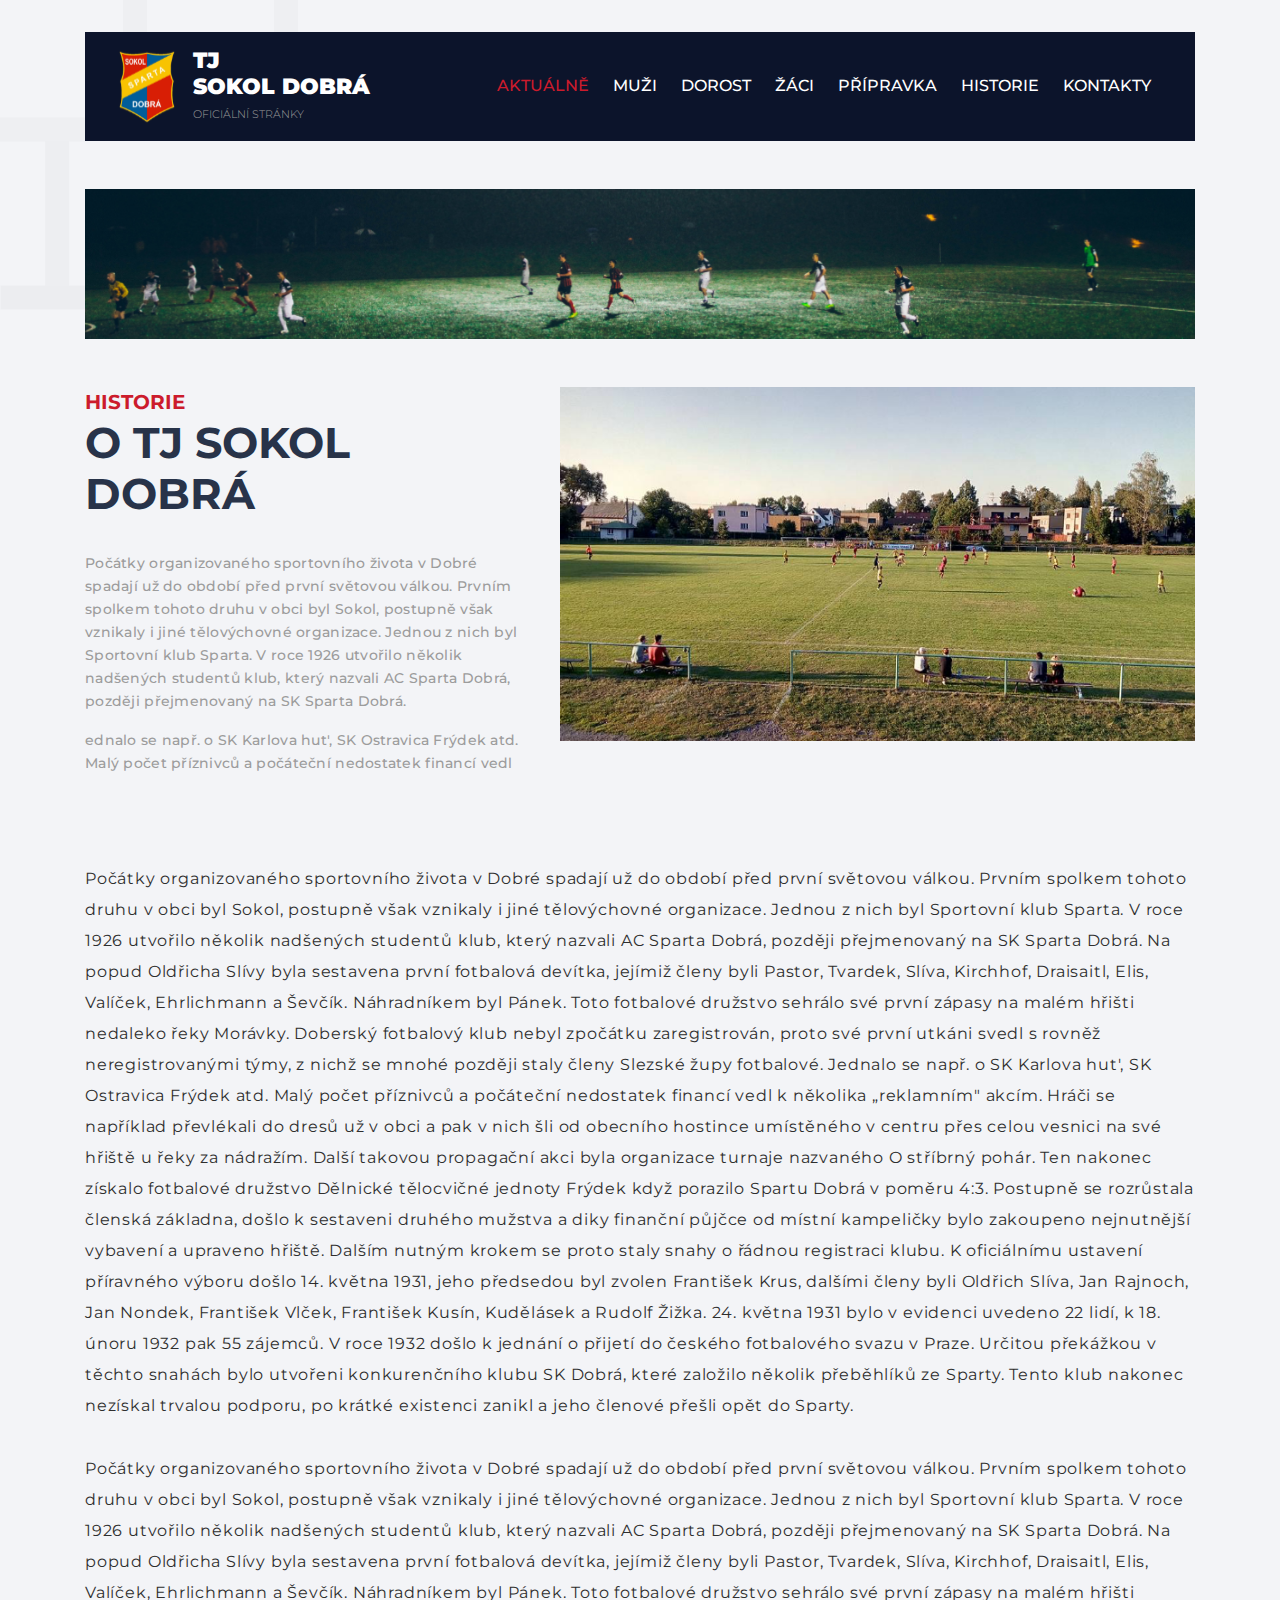
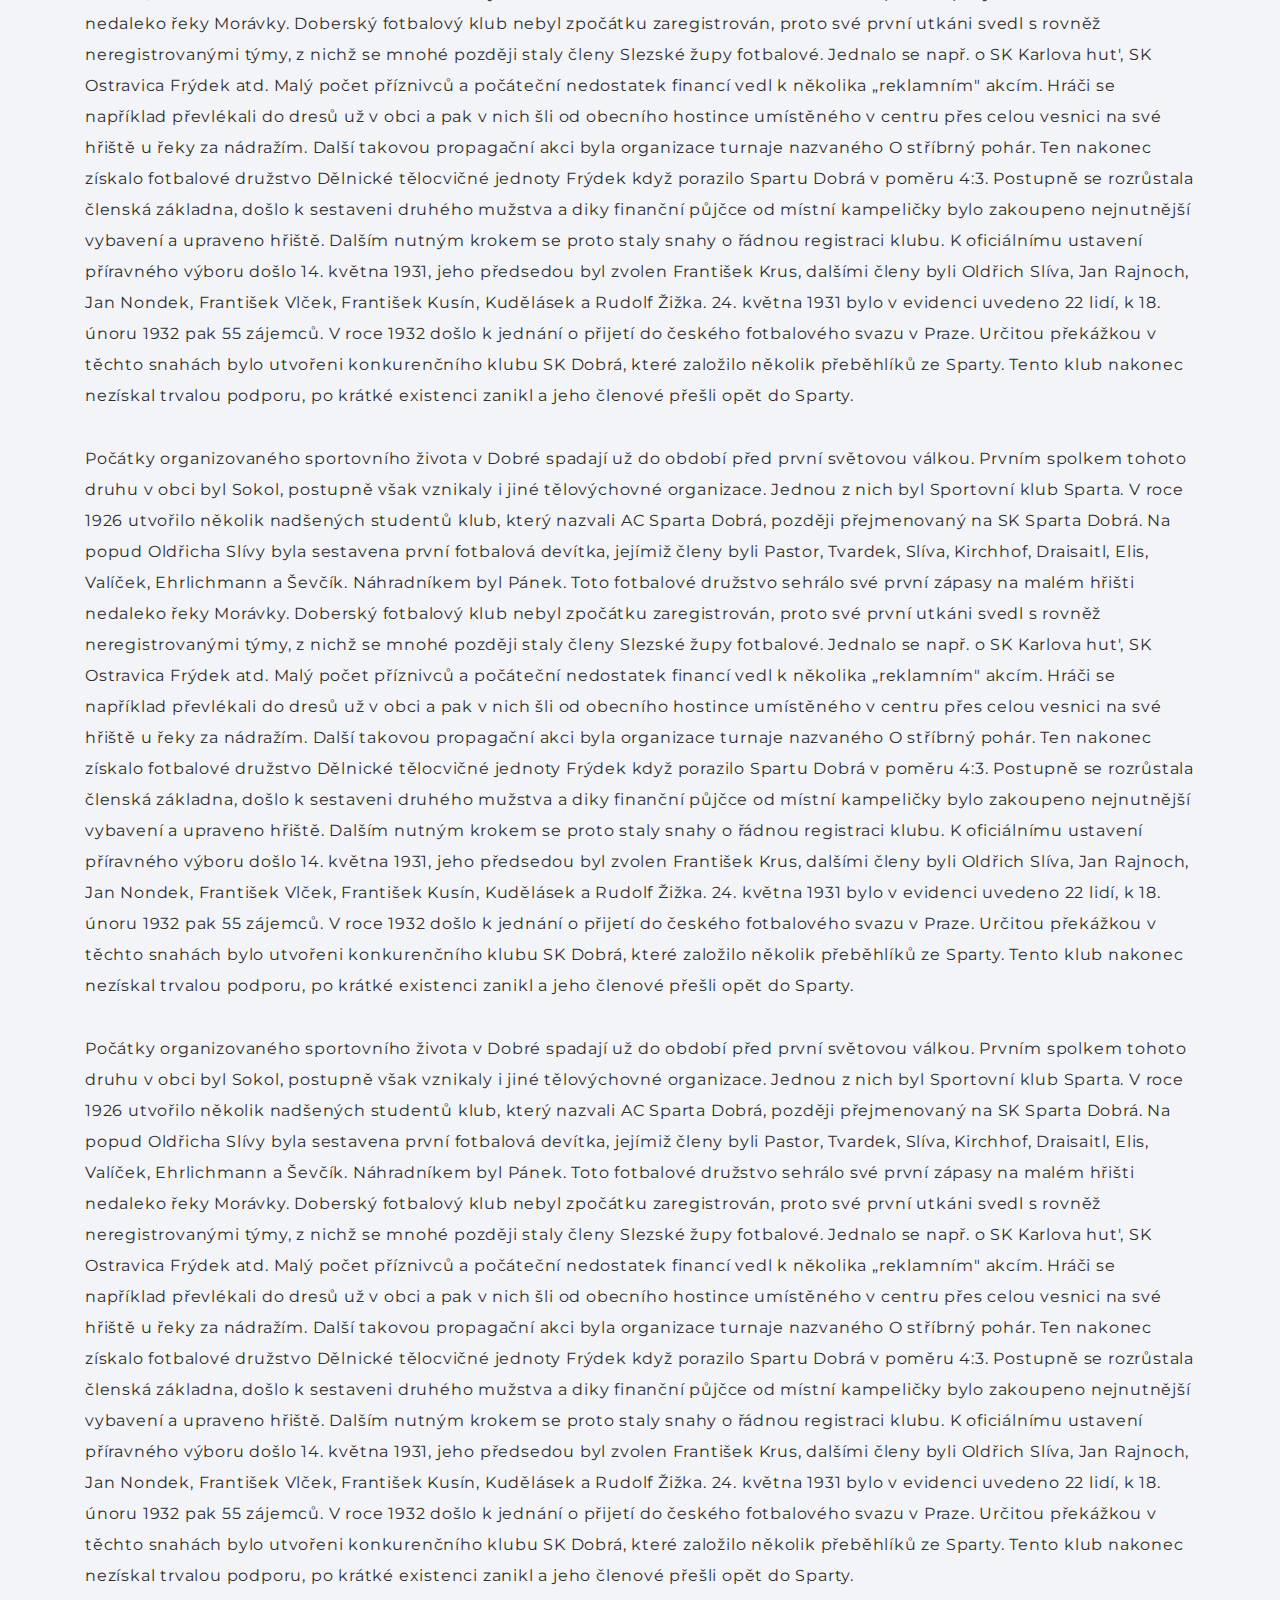
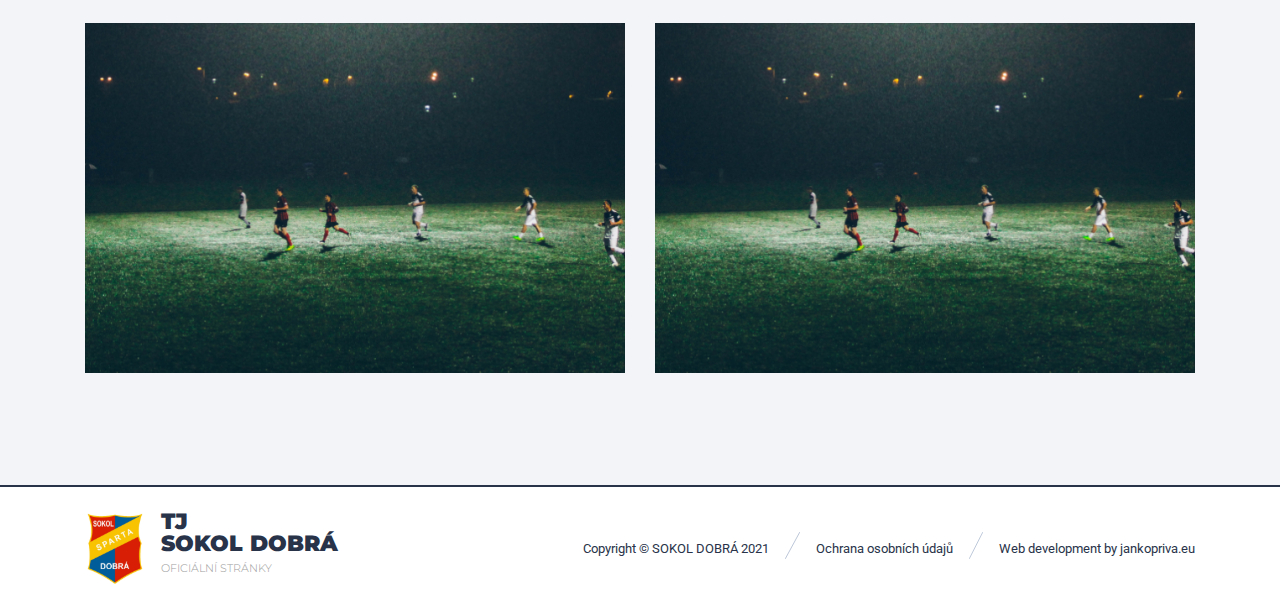
==== about.html @ 5144d55d "Review" ====
<!DOCTYPE html>
<html lang="cs">

<head>
	<title>BANKSMORE</title>
	<!-- Meta -->
	<meta charset="utf-8">
	<meta name="viewport" content="width=device-width, initial-scale=1">
	<meta name="Keywords" content="Tvorba www stránek, machin">
	<meta name="Description" content="Společnost zabývající se tvorbou webových stránek a aplikací">
	<meta name="Author" content="Machin.cz">
	<meta name="copyright" content="Machin.cz">
	<meta name="robots" content="index,follow">
	<meta name="googlebot" content="index,follow,snippet,archive">
	<meta name="category" content="Softwarové služby">
	<meta name="webmaster" content="All: machin@machin.cz">
	<!-- Style -->
	<link rel="stylesheet" href="https://maxcdn.bootstrapcdn.com/bootstrap/4.0.0/css/bootstrap.min.css" integrity="sha384-Gn5384xqQ1aoWXA+058RXPxPg6fy4IWvTNh0E263XmFcJlSAwiGgFAW/dAiS6JXm" crossorigin="anonymous">
	<link rel="stylesheet" type="text/css" href="style.css">
	<!-- Owl Carousel -->
	<link rel="stylesheet" type="text/css" href="assets/owlcarousel/dist/assets/owl.carousel.css">
	<link rel="stylesheet" type="text/css" href="assets/owlcarousel/dist/assets/owl.theme.default.min.css"> </head>

<body>
	<div class="main">
		<div class="container">
			<div class="header">
				<a href='' title="logo" class="header-logo">
					<img src='assets/icons/logo.svg' alt='logo' />
					<div class="header-text">
						<h1 class="header-text-main">TJ <br>
							SOKOL DOBRÁ</h1>
						<span>OFICIÁLNÍ STRÁNKY</span>
					</div>
				</a>
				<button class="navbar-toggler first-button" type="button">
					<div class="animated-icon1"><span></span><span></span><span></span></div>
				</button>
				<ul class="header-menu">
					<li class="active">
						<a href=''>
							AKTUÁLNĚ
						</a>
					</li>
					<li>
						<a href=''>
							MUŽI
						</a>
					</li>
					<li>
						<a href=''>
							DOROST
						</a>
					</li>
					<li>
						<a href=''>
							ŽÁCI
						</a>
					</li>
					<li>
						<a href=''>
							PŘÍPRAVKA
						</a>
					</li>
					<li>
						<a href=''>
							HISTORIE
						</a>
					</li>
					<li>
						<a href=''>
							KONTAKTY
						</a>
					</li>
				</ul>
				
			</div>
			<div class="subpage">
				<div class="subpage-banner">
					<img src="assets/images/banner.png" alt="banner" />
				</div>
				<div class="row mt-5">
					<div class="col-lg-5 mb-4">
						<div class="default-heading">
							<span>HISTORIE</span>
							<h2>O  TJ SOKOL DOBRÁ</h2>
						</div>
						<div class="default-content">
							<p>
								Počátky organizovaného sportovního života v Dobré spadají už do období před první světovou válkou. Prvním spolkem tohoto druhu v obci byl Sokol, postupně však vznikaly i jiné tělovýchovné organizace. Jednou z nich byl Sportovní klub Sparta. V roce 1926 utvořilo několik nadšených studentů klub, který nazvali AC Sparta Dobrá, později přejmenovaný na SK Sparta Dobrá. 
							</p>
							<p>
								ednalo se např. o SK Karlova hut', SK Ostravica Frýdek atd. Malý počet příznivců a počáteční nedostatek financí vedl 
							</p>
						</div>
					</div>
					<div class="col-lg-7 text-lg-right text-center">
						<img src="assets/images/about-page.png" alt="" />
					</div>
				</div>
				<div class="mt-5 subpage-text">
					<p>
						Počátky organizovaného sportovního života v Dobré spadají už do období před první světovou válkou. Prvním spolkem tohoto druhu v obci byl Sokol, postupně však vznikaly i jiné tělovýchovné organizace. Jednou z nich byl Sportovní klub Sparta. V roce 1926 utvořilo několik nadšených studentů klub, který nazvali AC Sparta Dobrá, později přejmenovaný na SK Sparta Dobrá. Na popud Oldřicha Slívy byla sestavena první fotbalová devítka, jejímiž členy byli Pastor, Tvardek, Slíva, Kirchhof, Draisaitl, Elis, Valíček, Ehrlichmann a Ševčík. Náhradníkem byl Pánek. Toto fotbalové družstvo sehrálo své první zápasy na malém hřišti nedaleko řeky Morávky. Doberský fotbalový klub nebyl zpočátku zaregistrován, proto své první utkáni svedl s rovněž neregistrovanými týmy, z nichž se mnohé později staly členy Slezské župy fotbalové. Jednalo se např. o SK Karlova hut', SK Ostravica Frýdek atd. Malý počet příznivců a počáteční nedostatek financí vedl k několika „reklamním" akcím. Hráči se například převlékali do dresů už v obci a pak v nich šli od obecního hostince umístěného v centru přes celou vesnici na své hřiště u řeky za nádražím. Další takovou propagační akci byla organizace turnaje nazvaného O stříbrný pohár. Ten nakonec získalo fotbalové družstvo Dělnické tělocvičné jednoty Frýdek když porazilo Spartu Dobrá v poměru 4:3. Postupně se rozrůstala členská základna, došlo k sestaveni druhého mužstva a diky finanční půjčce od místní kampeličky bylo zakoupeno nejnutnější vybavení a upraveno hřiště. Dalším nutným krokem se proto staly snahy o řádnou registraci klubu. K oficiálnímu ustavení příravného výboru došlo 14. května 1931, jeho předsedou byl zvolen František Krus, dalšími členy byli Oldřich Slíva, Jan Rajnoch, Jan Nondek, František Vlček, František Kusín, Kudělásek a Rudolf Žižka. 24. května 1931 bylo v evidenci uvedeno 22 lidí, k 18. únoru 1932 pak 55 zájemců. V roce 1932 došlo k jednání o přijetí do českého fotbalového svazu v Praze. Určitou překážkou v těchto snahách bylo utvořeni konkurenčního klubu SK Dobrá, které založilo několik přeběhlíků ze Sparty. Tento klub nakonec nezískal trvalou podporu, po krátké existenci zanikl a jeho členové přešli opět do Sparty.

					</p>
					<p>
						Počátky organizovaného sportovního života v Dobré spadají už do období před první světovou válkou. Prvním spolkem tohoto druhu v obci byl Sokol, postupně však vznikaly i jiné tělovýchovné organizace. Jednou z nich byl Sportovní klub Sparta. V roce 1926 utvořilo několik nadšených studentů klub, který nazvali AC Sparta Dobrá, později přejmenovaný na SK Sparta Dobrá. Na popud Oldřicha Slívy byla sestavena první fotbalová devítka, jejímiž členy byli Pastor, Tvardek, Slíva, Kirchhof, Draisaitl, Elis, Valíček, Ehrlichmann a Ševčík. Náhradníkem byl Pánek. Toto fotbalové družstvo sehrálo své první zápasy na malém hřišti nedaleko řeky Morávky. Doberský fotbalový klub nebyl zpočátku zaregistrován, proto své první utkáni svedl s rovněž neregistrovanými týmy, z nichž se mnohé později staly členy Slezské župy fotbalové. Jednalo se např. o SK Karlova hut', SK Ostravica Frýdek atd. Malý počet příznivců a počáteční nedostatek financí vedl k několika „reklamním" akcím. Hráči se například převlékali do dresů už v obci a pak v nich šli od obecního hostince umístěného v centru přes celou vesnici na své hřiště u řeky za nádražím. Další takovou propagační akci byla organizace turnaje nazvaného O stříbrný pohár. Ten nakonec získalo fotbalové družstvo Dělnické tělocvičné jednoty Frýdek když porazilo Spartu Dobrá v poměru 4:3. Postupně se rozrůstala členská základna, došlo k sestaveni druhého mužstva a diky finanční půjčce od místní kampeličky bylo zakoupeno nejnutnější vybavení a upraveno hřiště. Dalším nutným krokem se proto staly snahy o řádnou registraci klubu. K oficiálnímu ustavení příravného výboru došlo 14. května 1931, jeho předsedou byl zvolen František Krus, dalšími členy byli Oldřich Slíva, Jan Rajnoch, Jan Nondek, František Vlček, František Kusín, Kudělásek a Rudolf Žižka. 24. května 1931 bylo v evidenci uvedeno 22 lidí, k 18. únoru 1932 pak 55 zájemců. V roce 1932 došlo k jednání o přijetí do českého fotbalového svazu v Praze. Určitou překážkou v těchto snahách bylo utvořeni konkurenčního klubu SK Dobrá, které založilo několik přeběhlíků ze Sparty. Tento klub nakonec nezískal trvalou podporu, po krátké existenci zanikl a jeho členové přešli opět do Sparty.

					</p>
					<p>
						Počátky organizovaného sportovního života v Dobré spadají už do období před první světovou válkou. Prvním spolkem tohoto druhu v obci byl Sokol, postupně však vznikaly i jiné tělovýchovné organizace. Jednou z nich byl Sportovní klub Sparta. V roce 1926 utvořilo několik nadšených studentů klub, který nazvali AC Sparta Dobrá, později přejmenovaný na SK Sparta Dobrá. Na popud Oldřicha Slívy byla sestavena první fotbalová devítka, jejímiž členy byli Pastor, Tvardek, Slíva, Kirchhof, Draisaitl, Elis, Valíček, Ehrlichmann a Ševčík. Náhradníkem byl Pánek. Toto fotbalové družstvo sehrálo své první zápasy na malém hřišti nedaleko řeky Morávky. Doberský fotbalový klub nebyl zpočátku zaregistrován, proto své první utkáni svedl s rovněž neregistrovanými týmy, z nichž se mnohé později staly členy Slezské župy fotbalové. Jednalo se např. o SK Karlova hut', SK Ostravica Frýdek atd. Malý počet příznivců a počáteční nedostatek financí vedl k několika „reklamním" akcím. Hráči se například převlékali do dresů už v obci a pak v nich šli od obecního hostince umístěného v centru přes celou vesnici na své hřiště u řeky za nádražím. Další takovou propagační akci byla organizace turnaje nazvaného O stříbrný pohár. Ten nakonec získalo fotbalové družstvo Dělnické tělocvičné jednoty Frýdek když porazilo Spartu Dobrá v poměru 4:3. Postupně se rozrůstala členská základna, došlo k sestaveni druhého mužstva a diky finanční půjčce od místní kampeličky bylo zakoupeno nejnutnější vybavení a upraveno hřiště. Dalším nutným krokem se proto staly snahy o řádnou registraci klubu. K oficiálnímu ustavení příravného výboru došlo 14. května 1931, jeho předsedou byl zvolen František Krus, dalšími členy byli Oldřich Slíva, Jan Rajnoch, Jan Nondek, František Vlček, František Kusín, Kudělásek a Rudolf Žižka. 24. května 1931 bylo v evidenci uvedeno 22 lidí, k 18. únoru 1932 pak 55 zájemců. V roce 1932 došlo k jednání o přijetí do českého fotbalového svazu v Praze. Určitou překážkou v těchto snahách bylo utvořeni konkurenčního klubu SK Dobrá, které založilo několik přeběhlíků ze Sparty. Tento klub nakonec nezískal trvalou podporu, po krátké existenci zanikl a jeho členové přešli opět do Sparty.

					</p>

					<p>
						Počátky organizovaného sportovního života v Dobré spadají už do období před první světovou válkou. Prvním spolkem tohoto druhu v obci byl Sokol, postupně však vznikaly i jiné tělovýchovné organizace. Jednou z nich byl Sportovní klub Sparta. V roce 1926 utvořilo několik nadšených studentů klub, který nazvali AC Sparta Dobrá, později přejmenovaný na SK Sparta Dobrá. Na popud Oldřicha Slívy byla sestavena první fotbalová devítka, jejímiž členy byli Pastor, Tvardek, Slíva, Kirchhof, Draisaitl, Elis, Valíček, Ehrlichmann a Ševčík. Náhradníkem byl Pánek. Toto fotbalové družstvo sehrálo své první zápasy na malém hřišti nedaleko řeky Morávky. Doberský fotbalový klub nebyl zpočátku zaregistrován, proto své první utkáni svedl s rovněž neregistrovanými týmy, z nichž se mnohé později staly členy Slezské župy fotbalové. Jednalo se např. o SK Karlova hut', SK Ostravica Frýdek atd. Malý počet příznivců a počáteční nedostatek financí vedl k několika „reklamním" akcím. Hráči se například převlékali do dresů už v obci a pak v nich šli od obecního hostince umístěného v centru přes celou vesnici na své hřiště u řeky za nádražím. Další takovou propagační akci byla organizace turnaje nazvaného O stříbrný pohár. Ten nakonec získalo fotbalové družstvo Dělnické tělocvičné jednoty Frýdek když porazilo Spartu Dobrá v poměru 4:3. Postupně se rozrůstala členská základna, došlo k sestaveni druhého mužstva a diky finanční půjčce od místní kampeličky bylo zakoupeno nejnutnější vybavení a upraveno hřiště. Dalším nutným krokem se proto staly snahy o řádnou registraci klubu. K oficiálnímu ustavení příravného výboru došlo 14. května 1931, jeho předsedou byl zvolen František Krus, dalšími členy byli Oldřich Slíva, Jan Rajnoch, Jan Nondek, František Vlček, František Kusín, Kudělásek a Rudolf Žižka. 24. května 1931 bylo v evidenci uvedeno 22 lidí, k 18. únoru 1932 pak 55 zájemců. V roce 1932 došlo k jednání o přijetí do českého fotbalového svazu v Praze. Určitou překážkou v těchto snahách bylo utvořeni konkurenčního klubu SK Dobrá, které založilo několik přeběhlíků ze Sparty. Tento klub nakonec nezískal trvalou podporu, po krátké existenci zanikl a jeho členové přešli opět do Sparty.
					</p>
				</div>
				<div class="subpage-images">
					<div class="row">
						<div class="col-md-6">
							<a href="" alt="" class="subpage-image">
								<img src="assets/images/banner.png" alt="banner" />
							</a>
						</div>
						<div class="col-md-6">
							<a href="" alt="" class="subpage-image">
								<img src="assets/images/banner.png" alt="banner" />
							</a>
						</div>
					</div>
				</div>
			</div>
		</div>
	</div>
	<div class="footer">
		<div class="container">
			<div class="footer-content">
				<a href='' title="logo" class="header-logo">
					<img src='assets/icons/logo.svg' alt='logo' />
					<div class="header-text">
						<span class="header-text-main">TJ <br>
							SOKOL DOBRÁ</span>
						<span>OFICIÁLNÍ STRÁNKY</span>
					</div>
				</a>
				<ul>
					<li>
						Copyright © SOKOL DOBRÁ 2021
					</li>
					<li>
						<a href=''>Ochrana osobních údajů</a>
					</li>
					<li>
						Web development by&nbsp;<a href=''>jankopriva.eu</a>
					</li>
				</ul>
			</div>
		</div>
	</div>
</body>
<script src="https://code.jquery.com/jquery-3.2.1.slim.min.js" integrity="sha384-KJ3o2DKtIkvYIK3UENzmM7KCkRr/rE9/Qpg6aAZGJwFDMVNA/GpGFF93hXpG5KkN" crossorigin="anonymous"></script>
<script src="https://cdnjs.cloudflare.com/ajax/libs/popper.js/1.12.9/umd/popper.min.js" integrity="sha384-ApNbgh9B+Y1QKtv3Rn7W3mgPxhU9K/ScQsAP7hUibX39j7fakFPskvXusvfa0b4Q" crossorigin="anonymous"></script>
<script src="https://maxcdn.bootstrapcdn.com/bootstrap/4.0.0/js/bootstrap.min.js" integrity="sha384-JZR6Spejh4U02d8jOt6vLEHfe/JQGiRRSQQxSfFWpi1MquVdAyjUar5+76PVCmYl" crossorigin="anonymous"></script>
<script type="text/javascript" src="assets/owlcarousel/dist/owl.carousel.js"></script>
<script src="assets/js/script.js" type="text/javascript">

</script>
</html>
---- style.css ----
/*

	Date: 21.07.2020
	Author: Jakub Štellner

*/

/* Import */
@import url('https://fonts.googleapis.com/css2?family=Montserrat:ital,wght@0,100;0,200;0,300;0,400;0,500;0,600;0,700;0,800;0,900;1,100;1,200;1,300;1,400;1,500;1,600;1,700;1,800;1,900&display=swap');
@import url('https://fonts.googleapis.com/css2?family=Roboto:ital,wght@0,100;0,300;0,400;0,500;0,700;0,900;1,100;1,300;1,400;1,500;1,700;1,900&display=swap');

@media (max-width: 1200px) { }
@media (max-width: 991px) { }
@media (max-width: 776px) { }
@media (max-width: 567px) { }

/* GLOBAL */

body {
	font-family: 'Montserrat', sans-serif;
}
:root {
	--primary: #CC1B2C;
	--secondary: #283349;
}

/* HEADER */
@media (min-width: 1300px) {
	.container {
	    max-width: 1200px;
	}
}
@media (min-width: 1400px) {
	.container {
	    max-width: 1300px;
	}
}
iframe { 
	max-width: 100%;
}
a, a:hover {
	color: var(--primary);
}
img {
	max-width: 100%;
}
.animated-icon1 {
	width: 30px;
	height: 20px;
	position: relative;
	margin: 0px;
	-webkit-transform: rotate(0deg);
	-moz-transform: rotate(0deg);
	-o-transform: rotate(0deg);
	transform: rotate(0deg);
	-webkit-transition: .5s ease-in-out;
	-moz-transition: .5s ease-in-out;
	-o-transition: .5s ease-in-out;
	transition: .5s ease-in-out;
	cursor: pointer;
}

.animated-icon1 span {
	display: block;
	position: absolute;
	height: 3px;
	width: 100%;
	border-radius: 9px;
	opacity: 1;
	left: 0;
	-webkit-transform: rotate(0deg);
	-moz-transform: rotate(0deg);
	-o-transform: rotate(0deg);
	transform: rotate(0deg);
	-webkit-transition: .25s ease-in-out;
	-moz-transition: .25s ease-in-out;
	-o-transition: .25s ease-in-out;
	transition: .25s ease-in-out;
}

.animated-icon1 span {
	background: white;
}
.first-button {
	border: none;
	outline: none!important;
	background: none;
	display: none;
}


.animated-icon1 span:nth-child(1) {
	top: 0px;
}

.animated-icon1 span:nth-child(2) {
	top: 10px;
}

.animated-icon1 span:nth-child(3) {
	top: 20px;
}

.animated-icon1.open span:nth-child(1) {
	top: 11px;
	-webkit-transform: rotate(135deg);
	-moz-transform: rotate(135deg);
	-o-transform: rotate(135deg);
	transform: rotate(135deg);
}

.animated-icon1.open span:nth-child(2) {
	opacity: 0;
	left: -60px;
}

.animated-icon1.open span:nth-child(3) {
	top: 11px;
	-webkit-transform: rotate(-135deg);
	-moz-transform: rotate(-135deg);
	-o-transform: rotate(-135deg);
	transform: rotate(-135deg);
}
.main {
	background: url(assets/images/bg.png) no-repeat #F3F4F7;
	padding: 2rem 0;
	min-height: 700px;
}
.team h2 {
	font-size: 20px;
	color: var(--secondary);
	font-weight: bold;
}
.header {
	background: #0C142B;
	padding: 1rem 5rem;
	display: flex;
	justify-content: space-between;
	align-items: center;
	flex-wrap: wrap;
}
.header ul {
	display: flex;
	list-style: none;
	padding: 0;
	margin: 0;
}
.header ul li {
	padding: 0.5rem 0.75rem;
}
.header ul li a {
	color: white;
	font-weight: 500;
}
.header ul li a:hover, .header ul li.active a {
	color: var(--primary);
	text-decoration: none;
}
.header-logo {
	display: flex;
}
.header-logo:hover {
	text-decoration: none;
}
.header-text {
	margin-left: 1rem;
}
.header-text .header-text-main {
	font-size: 22px;
	font-weight: 900;
	color: white;
	padding: 0;
	margin: 0;
}
.header-text span {
	color: #9C9C9C;
	font-size: 11px;
	font-weight: 300;
}
.banner {
	margin-top: 4rem;
	position: relative;
}
.banner .banner-item {
	height: 100%;
	display: flex;
	width: 100%;
	position: relative;
}
.banner .banner-item .banner-text {
	font-size: 48px;
	font-weight: 900;
	position: absolute;
	top: 50px;
	left: 25px;
	color: white;
	max-width: 600px;
}
.banner img {
	width: 100%;
	object-position: center;
	object-fit: cover;
	height: 415px;
}
.banner .owl-dots {
	position: absolute;
	left: 25px;
	bottom: 25px;
}
.banner .owl-dots .owl-dot {
	display: block;
	width: 48px;
	height: 4px;
	background: white;
	margin: 0 0.5rem
}
.banner .owl-dots .owl-dot.active {
	background: var(--primary);
}
.banner .owl-dots .owl-dot span {
	display: none!important;
}
.banner-news {
	width: 55%;
	margin-left: auto;
	display: flex;
	margin-top: -67px;
	position: relative;
	z-index: 2;
}
.banner-news-item {
	display: flex;
	background: white;
	min-height: 132px;
	box-shadow: 20px 40px 40px rgba(0, 0, 0, 0.1);
	width: 100%;
	max-width: 315px;
	margin-right: 0.5rem;
}
.banner-news-item-image {
	display: flex;
	max-width: 140px;
	width: 100%;
}
.banner-news-item-image img {
	object-fit: cover;
	object-position: center;
	height: 100%;
}
.banner-news-items-link {
	display: flex;
	align-items: center;
	color: black;
	font-weight: 500;
	font-size: 10px;
}
.banner-news-items-link::after {
	content: url(assets/icons/arrow.svg);
	display: flex;
	align-items: center;
	margin-left: 0.5rem;
}
.banner-news-item-text {
	padding: 1rem;
	display: flex;
	flex-direction: column;
}
.banner-news-item-date {
	color: var(--primary);
	font-size: 12px;
	font-weight: 800;
}
.banner-news-item-heading {
	color: var(--secondary);
	font-weight: 800;
	font-size: 0.875rem;
	margin-top: 0.25rem;
}
.news .banner-news-item {
	margin-bottom: 1.9rem;
}
.news .banner-news-item:last-child {
	margin: 0;
}
.banner-news-items-link {
	color: #707070;
	font-size: 12px;
	margin-top: 0.5rem;
}
.matches {
	margin-top: 4rem;
}
h2.shadow-heading {
	font-size: 6rem;
	color: #E9E9E9;
	margin: -2rem 0;
	position: relative;
	z-index: 0;
	font-weight: 400;
}
.matches-card {
	padding: 2rem 1rem;
	background: white;
}
.matches-item {
	width: 100%;
	max-width: 33%;
	padding: 0 2rem;
	border-right: 1px solid rgba(12, 20, 43, 0.3);
}
.matches-item:last-child {
	border: none;
}
.matches-card {
	display: flex;
	width: 100%;
	flex-wrap: wrap;
	position: relative;
	z-index: 1;
}
.matches-item-date {
	color: var(--primary);
	text-align: center;
	margin-bottom: 0.5rem;
}
.matches-item-row {
	display: flex;
	align-items: center;
	justify-content: space-between;
}
.matches-item-place {
	text-align: center;
	margin-top: 1rem;
	color: #9C9C9C;
}
.matches-item-club {
	display: flex;
	flex-direction: column;
	justify-content: center;
	align-items: center;
}
.matches-item-club span {
	color: var(--secondary);
	font-weight: 600;
	margin-top: 0.5rem;
}
.matches-item-score {
	font-weight: bold;
	font-size: 3.125rem;
	color: var(--secondary);
}
.news {
	margin-top: 6rem;
}
.banner-news-item.big, .banner-news-item.medium {
	width: 100%;
	height: 318px;
	max-width: unset;
	position: relative;
	box-shadow: 20px 40px 40px rgba(0, 0, 0, 0.1);

}
.banner-news-item img {
	object-position: center;
	object-fit: cover;
	width: 100%;
}
.banner-news-item.big .banner-news-item-text {
	position: absolute;
	left: 0;
	width: 100%;
	background: white;
	bottom: 0;
	max-width: 245px;

}
.banner-news-item.medium .banner-news-item-text {
	position: absolute;
	right: 0;
	width: 100%;
	background: white;
	bottom: 0;
	max-width: 245px;

}
.sponsors {
	margin: 5rem 0;
	padding: 2rem 0;
	display: flex;
	justify-content: space-between;
	flex-wrap: wrap;
}
.sponsors .sponsor {
	margin: 0.5rem 1rem;
}
.default-heading span {
	color: var(--primary);
	text-transform: uppercase;
	font-weight: 700;
	font-size: 20px;
}
.default-heading h2 {
	font-size: 43px;
	font-weight: bold;
	color: var(--secondary);
}
.default-content {
	margin-top: 2rem;
}
.default-content p {
	color: var(--secondary);
	font-size: 14px;
	font-weight: 500;
	letter-spacing: 0.02em;
	line-height: 23px;
}
.clear-btn {
	border: 1px solid var(--primary);
	color: #2E2E2E;
	font-weight: 500;
	padding: 0.75rem 1.5rem;
}
.clear-btn:hover {
	text-decoration: none;
	background: var(--primary);
	color: white;
}
.banner-news-item {
	overflow: hidden;
}
.banner-news-item:hover img {
	transform: scale(1.1);
}
.banner-news-item img {
	transition: 0.5s all;
}
.banner-news-item-image {
	overflow: hidden;
}
.tables {
	margin: 4rem 0;
}
.table-item h3 {
	color: var(--secondary);
	font-size: 20px;
	font-weight: 700;
}
.table-item {
	margin-bottom: 2rem;
}
.footer {
	padding: 1.5rem 0;
	display: flex;
	align-items: center;
	border-top: 2px solid var(--secondary);
}
.footer .header-text-main {
	color: var(--secondary);
	display: block;
	line-height: 1;
}
.footer .footer-content {
	display: flex;
	align-items: center;
	justify-content: space-between;
}
.footer ul {
	display: flex;
	list-style: none;
	font-family: 'Roboto', sans-serif;
	margin: 0;
	padding: 0;
}
.footer ul li {
	display: flex;
	align-items: center;
}
.footer ul li::after {
	content: url(assets/icons/line.svg);
	margin: 0 1rem;
}
.footer ul li:last-child::after {
	display: none;
}
.footer ul li, .footer ul li a {
	color: var(--secondary);
	font-size: 13px;
}
.subpage {
	padding: 3rem 0;
	background: #F3F4F7;
}
.contact-table {
	width: 100%;
}
.contact-table table {
	width: 100%;
}
.contact-table table td {
	border: 1px solid rgba(112,122,122,0.4);
	padding: 0.5rem 1.5rem;
	background:  #F3F4F7;
}
.contact-table table td {
	color: #222222;
	font-size: 16px;
	font-weight: 500;
}
.contact-table table td:first-child {
	color: var(--primary);
	font-weight: 500;
	font-size: 16px
}
.contact-table tr:first-child td:last-child {
	font-size: 24px;
	font-weight: bold;
}
.contact-item {
	width: 100%;
	display: flex;
	margin-bottom: 1.5rem;
}
.contact-item-image {
	max-width: 104px;
	width: 100%;
	overflow: hidden;
	margin-right: 2rem;
}
.contact-item-image img {
	object-fit: cover;
	width: 100%;
	object-position: center;
}
.contact-item {
	display: flex;
}
.contact-item-text {
	display: flex;
	flex-direction: column;
}
.contact-item  .name {
	color: #222222;
	font-size: 18px;
	font-weight: 500;
}
.contact-item  .desc {
	font-size: 14px;
	color: #9C9C9C;
	font-weight: 300;
	margin-bottom: 0.5rem;
}
.contact-item  .mail {
	font-size: 14px;
	color: #222222;
	font-weight: 500;
}
.contact-item  .phone {
	font-size: 14px;
	color: #222222;
	font-weight: 500;
}

.subpage-banner {
	height: 150px;
	overflow: hidden;
}
.subpage-banner img {
	object-position: center;
	object-fit: cover;
	width: 100%;
	height: 100%;
}
.subpage .default-content p {
	color: #9C9C9C;
}
.subpage-text p {
	font-weight: normal;
	font-size: 16px;
	letter-spacing: 0.05em;
	line-height: 31px;
	text-align: left;
	color: #2e2e2e;
	margin-bottom: 2rem;
}
.subpage-image {
	display: flex;
	height: 350px;
	margin-bottom: 2rem;

}
.subpage-image img {
	object-fit: cover;
	object-position: center;
	height: 100%;
	width: 100%;
}
.socials {
	position: fixed;
	right: 0;
	width: 47px;
	top: 30%;
	z-index: 99999;
}
.social-item.fb {
	display: flex;
	width: 47px;
	height: 49px;
	background: url(assets/icons/icons/fb.svg) no-repeat center center var(--primary);
	margin-bottom: 0.125rem;
}
.social-item.ig {
	display: flex;
	width: 47px;
	height: 49px;
	background: url(assets/icons/icons/ig.svg) no-repeat center center var(--secondary);
	margin-bottom: 1rem;
}
.banner.smaller img {
	height: 337px;
}
.news-page h2 {
	font-size: 20px;
	color: var(--secondary);
	font-weight: bold;
}
.news-page-content {
	margin: 3rem 0;
}
.contact-table {
	margin-bottom: 2rem;
}
.goal-card {
	width: 100%;
	background: white;
	font-size: 14px;
	color: #717171;
	padding: 1rem 2rem;
	margin-bottom: 1rem;
}
.news-page-image {
	margin-bottom: 1rem;
	display: block;
}
.news-page-image img {
	height: 247px;
	width: 100%;
	object-position: center;
	object-fit: cover;
}
.teams-news .banner-news-item {
	height: 225px;
}
.teams-news .banner-news-item {
	margin-bottom: 2rem;
}
@media (max-width: 1500px) { 
	.header {
		padding: 1rem 2rem;
		position: relative;
	}
} 
@media (max-width: 1200px) {
	.header ul {
		width: 100%;
	}
	.first-button {
		display: block;
	} 
	.header .header-menu {
		display: none;
	}
	.header .header-menu.open {
		display: flex;
		position: absolute;
		top: 100%;
		left: 0;
		width: 100%;
		background: #0C142B;
		padding: 1rem 2rem;
		flex-direction: column;
		z-index: 9999;
	}
	.matches-item {
		max-width: 50%;
		margin-bottom: 2rem;
		border: none;
		padding: 0 1rem;
	}
	.matches-item:last-child {
		margin: auto;
	}
	.banner-news {
		width: 100%;
		justify-content: center;
	}
	.banner-news-item.big .banner-news-item-text, .banner-news-item.medium .banner-news-item-text {
		position: unset;
	}
	.banner-news-item.big, .banner-news-item.medium {
		
		height: unset;
	}
	.banner-news-item {
		width: 100%;
		max-width: unset;
		margin-bottom: 2rem!important;
	}
	.news img {
		width: 100%;
		max-width: 140px;
	}
	.team .banner-news-item.big {
		height: unset!important;
	}
	.team .banner-news-item.big img {
		width: 100%;
		max-width: 140px;
		height: 140px;
	}
}
@media (max-width: 991px) { 
	h2.shadow-heading {
		font-size: 4rem;
		margin: -1.25rem 0;
	}
	.footer-content {
		display: flex;
		justify-content: center;
		align-items: center;
		flex-direction: column;
	}
	.footer .header-logo {
		margin-bottom: 1.5rem;
	}
	
} 
@media (max-width: 776px) { 
	
	.matches-item {
		max-width: 100%;
		border-bottom: 1px solid rgba(12, 20, 43, 0.3);
		padding-bottom: 1rem;
	}
	.banner .banner-item .banner-text {
		font-size: 32px;

	}
	.banner-news {
		display: flex;
		flex-direction: column;
		margin-top: 1rem;
	}
	.banner-news .banner-news-item {
		max-width: 100%;
		margin-bottom: 1rem;
	}

	.footer ul {
		display: flex;
		flex-direction: column;
		justify-content: center;
		align-items: center;
	}
	.footer ul li {
		margin-bottom: 0.5rem;
	}
	.footer ul li:first-child {
		order: 3;
	}
	.footer ul li::after {
		display: none;
	}
} 
@media (max-width: 567px) { 
	.sponsors {
		justify-content: center;
	}
	.matches-item-score { 
		font-size: 2.5rem;
	}
	.header-text .header-text-main {
		font-size: 18px;
	}
	.header-logo img {
		max-width: 50px;
	}
}
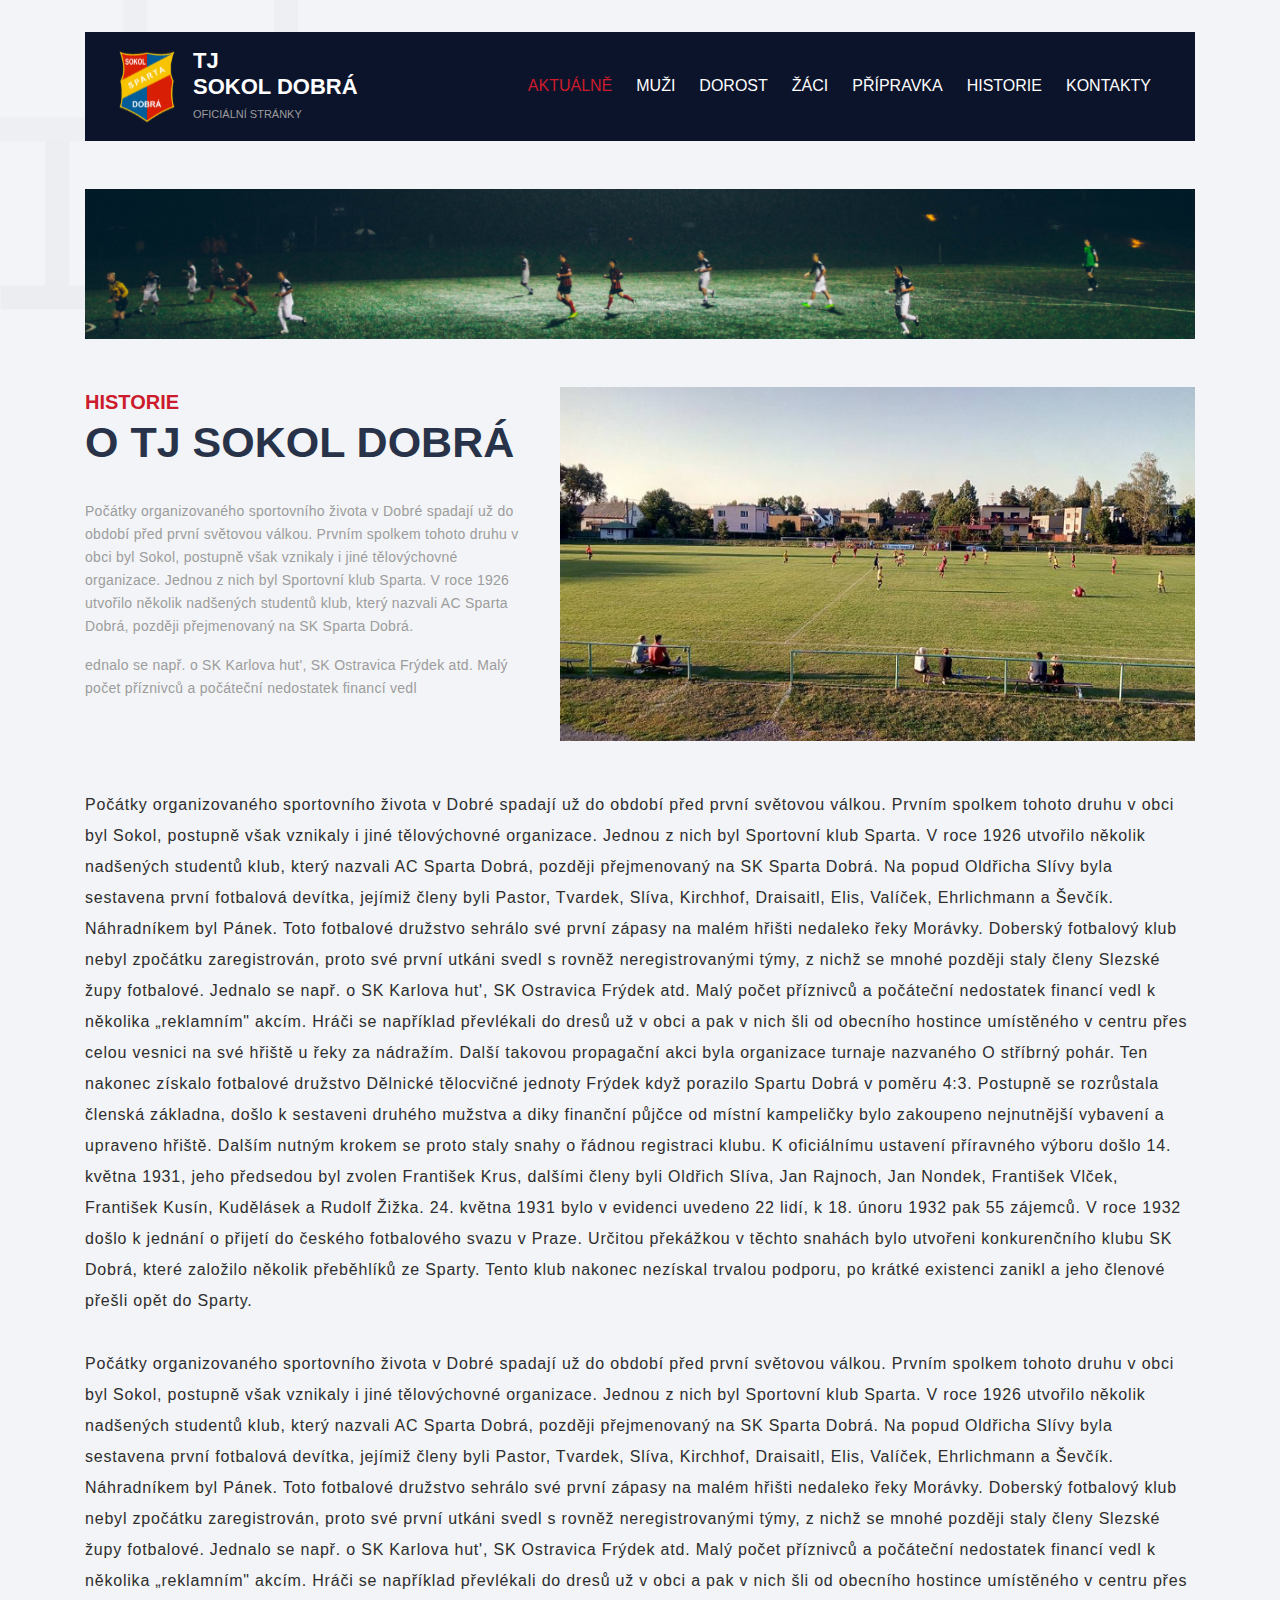
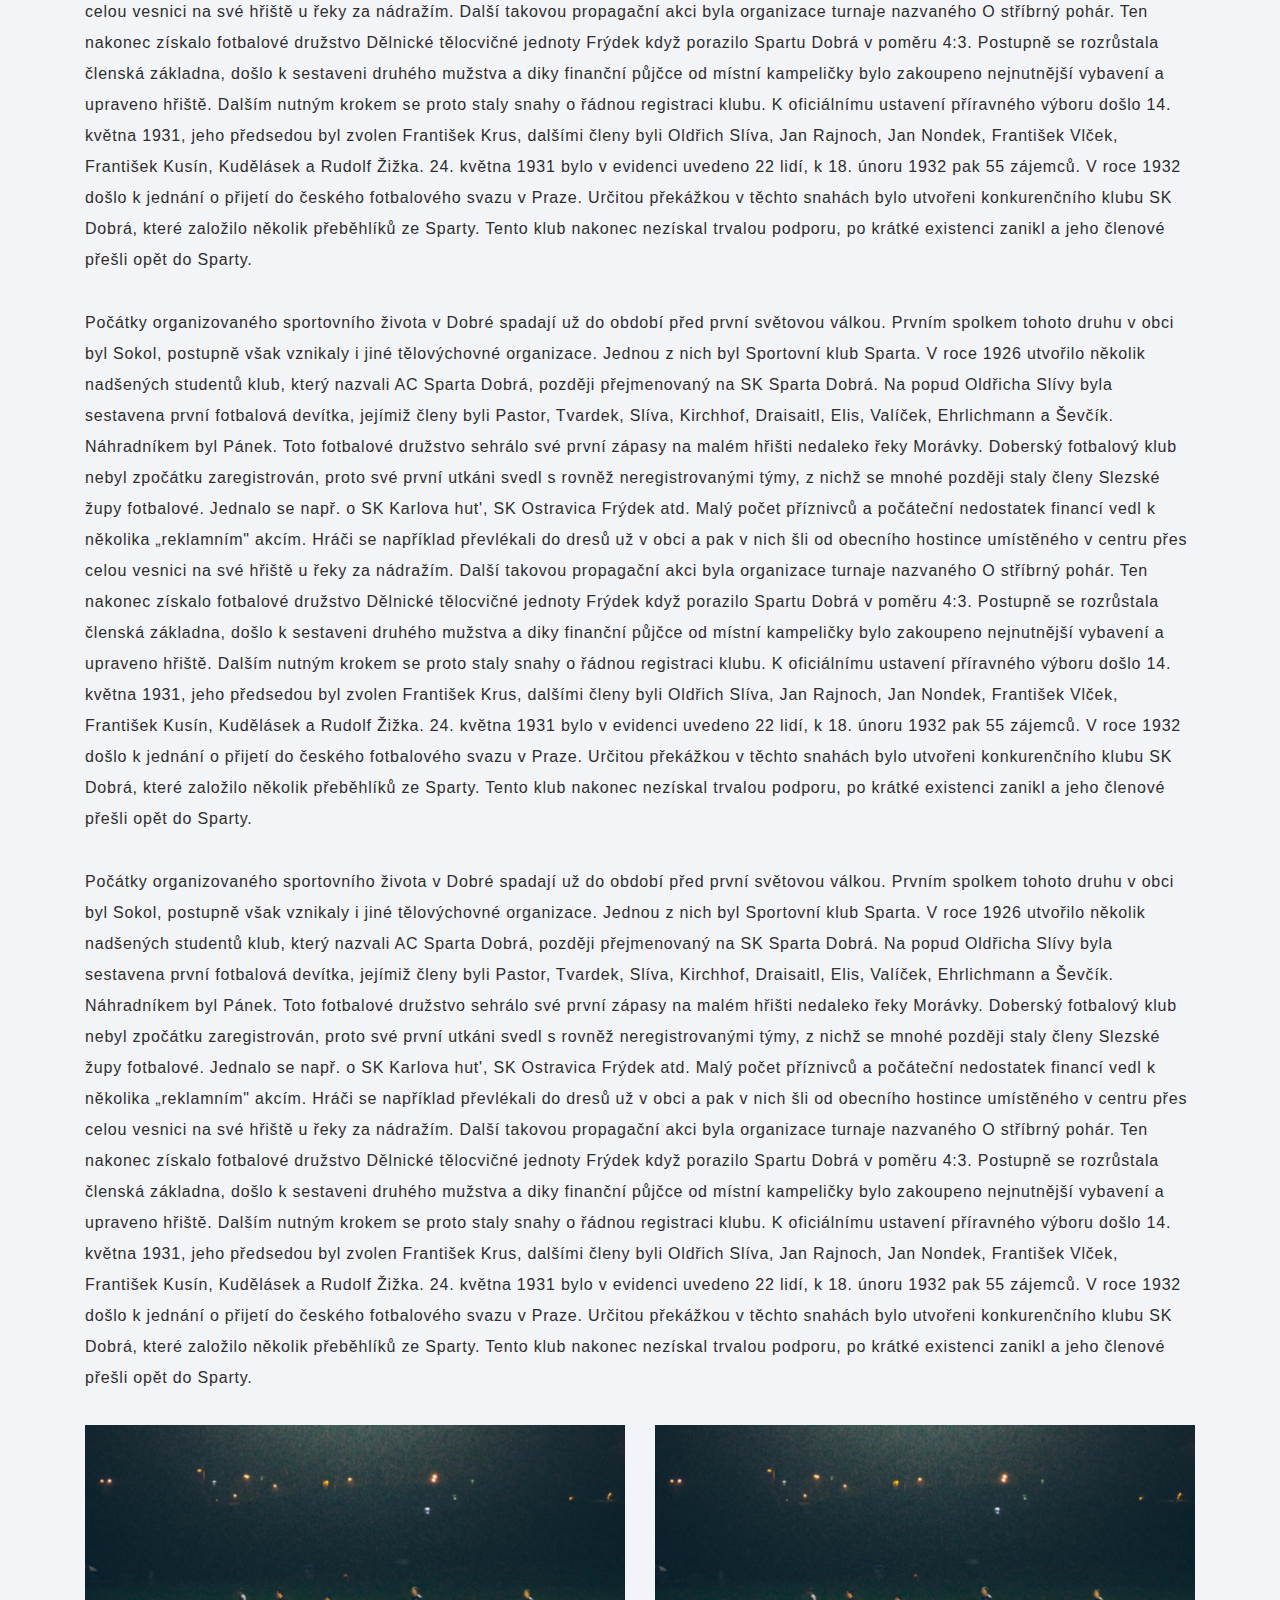
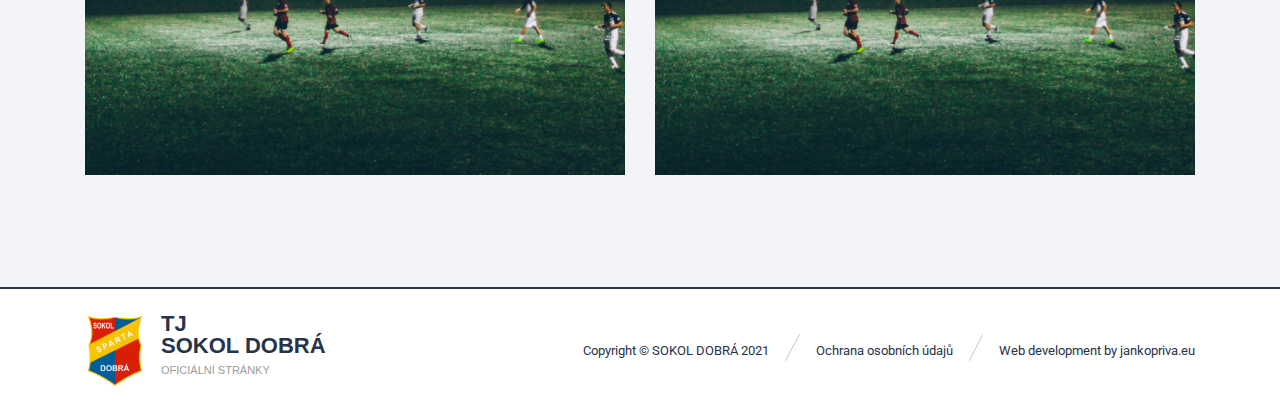
==== commit 7800bcce: "Rdy" ====
--- a/about.html
+++ b/about.html
@@ -17,6 +17,7 @@
 	<!-- Style -->
 	<link rel="stylesheet" href="https://maxcdn.bootstrapcdn.com/bootstrap/4.0.0/css/bootstrap.min.css" integrity="sha384-Gn5384xqQ1aoWXA+058RXPxPg6fy4IWvTNh0E263XmFcJlSAwiGgFAW/dAiS6JXm" crossorigin="anonymous">
 	<link rel="stylesheet" type="text/css" href="style.css">
+	<link rel="stylesheet" type="text/css" href="assets/css/font.css">
 	<!-- Owl Carousel -->
 	<link rel="stylesheet" type="text/css" href="assets/owlcarousel/dist/assets/owl.carousel.css">
 	<link rel="stylesheet" type="text/css" href="assets/owlcarousel/dist/assets/owl.theme.default.min.css"> </head>
--- a/style.css
+++ b/style.css
@@ -17,7 +17,7 @@
 /* GLOBAL */
 
 body {
-	font-family: 'Montserrat', sans-serif;
+	font-family: 'SFProText', sans-serif;
 }
 :root {
 	--primary: #CC1B2C;
@@ -296,7 +296,7 @@
 	margin: -2rem 0;
 	position: relative;
 	z-index: 0;
-	font-weight: 400;
+	font-weight: 800;
 }
 .matches-card {
 	padding: 2rem 1rem;
--- a/assets/css/font.css
+++ b/assets/css/font.css
@@ -0,0 +1,162 @@
+@font-face {
+    font-family: 'SFProText';
+    src: url('SFProText-Bold.woff2') format('woff2'),
+        url('SFProText-Bold.woff') format('woff');
+    font-weight: bold;
+    font-style: normal;
+    font-display: swap;
+}
+
+@font-face {
+    font-family: 'SFProText';
+    src: url('SFProText-BlackItalic.woff2') format('woff2'),
+        url('SFProText-BlackItalic.woff') format('woff');
+    font-weight: 900;
+    font-style: italic;
+    font-display: swap;
+}
+
+@font-face {
+    font-family: 'SFProText';
+    src: url('SFProText-Black.woff2') format('woff2'),
+        url('SFProText-Black.woff') format('woff');
+    font-weight: 900;
+    font-style: normal;
+    font-display: swap;
+}
+
+@font-face {
+    font-family: 'SFProText';
+    src: url('SFProText-Heavy.woff2') format('woff2'),
+        url('SFProText-Heavy.woff') format('woff');
+    font-weight: 900;
+    font-style: normal;
+    font-display: swap;
+}
+
+@font-face {
+    font-family: 'SFProText';
+    src: url('SFProText-HeavyItalic.woff2') format('woff2'),
+        url('SFProText-HeavyItalic.woff') format('woff');
+    font-weight: 900;
+    font-style: italic;
+    font-display: swap;
+}
+
+@font-face {
+    font-family: 'SFProText';
+    src: url('SFProText-BoldItalic.woff2') format('woff2'),
+        url('SFProText-BoldItalic.woff') format('woff');
+    font-weight: bold;
+    font-style: italic;
+    font-display: swap;
+}
+
+@font-face {
+    font-family: 'SFProText';
+    src: url('SFProText-LightItalic.woff2') format('woff2'),
+        url('SFProText-LightItalic.woff') format('woff');
+    font-weight: 300;
+    font-style: italic;
+    font-display: swap;
+}
+
+@font-face {
+    font-family: 'SFProText';
+    src: url('SFProText-Medium.woff2') format('woff2'),
+        url('SFProText-Medium.woff') format('woff');
+    font-weight: 500;
+    font-style: normal;
+    font-display: swap;
+}
+
+@font-face {
+    font-family: 'SFProText';
+    src: url('SFProText-Light.woff2') format('woff2'),
+        url('SFProText-Light.woff') format('woff');
+    font-weight: 300;
+    font-style: normal;
+    font-display: swap;
+}
+
+@font-face {
+    font-family: 'SFProText';
+    src: url('SFProText-MediumItalic.woff2') format('woff2'),
+        url('SFProText-MediumItalic.woff') format('woff');
+    font-weight: 500;
+    font-style: italic;
+    font-display: swap;
+}
+
+@font-face {
+    font-family: 'SFProText';
+    src: url('SFProText-Regular.woff2') format('woff2'),
+        url('SFProText-Regular.woff') format('woff');
+    font-weight: normal;
+    font-style: normal;
+    font-display: swap;
+}
+
+@font-face {
+    font-family: 'SFProText';
+    src: url('SFProText-RegularItalic.woff2') format('woff2'),
+        url('SFProText-RegularItalic.woff') format('woff');
+    font-weight: normal;
+    font-style: italic;
+    font-display: swap;
+}
+
+@font-face {
+    font-family: 'SFProText';
+    src: url('SFProText-Semibold.woff2') format('woff2'),
+        url('SFProText-Semibold.woff') format('woff');
+    font-weight: 600;
+    font-style: normal;
+    font-display: swap;
+}
+
+@font-face {
+    font-family: 'SFProText';
+    src: url('SFProText-Thin.woff2') format('woff2'),
+        url('SFProText-Thin.woff') format('woff');
+    font-weight: 100;
+    font-style: normal;
+    font-display: swap;
+}
+
+@font-face {
+    font-family: 'SFProText';
+    src: url('SFProText-SemiboldItalic.woff2') format('woff2'),
+        url('SFProText-SemiboldItalic.woff') format('woff');
+    font-weight: 600;
+    font-style: italic;
+    font-display: swap;
+}
+
+@font-face {
+    font-family: 'SFProText';
+    src: url('SFProText-UltralightItalic.woff2') format('woff2'),
+        url('SFProText-UltralightItalic.woff') format('woff');
+    font-weight: 100;
+    font-style: italic;
+    font-display: swap;
+}
+
+@font-face {
+    font-family: 'SFProText';
+    src: url('SFProText-ThinItalic.woff2') format('woff2'),
+        url('SFProText-ThinItalic.woff') format('woff');
+    font-weight: 100;
+    font-style: italic;
+    font-display: swap;
+}
+
+@font-face {
+    font-family: 'SFProText';
+    src: url('SFProText-Ultralight.woff2') format('woff2'),
+        url('SFProText-Ultralight.woff') format('woff');
+    font-weight: 100;
+    font-style: normal;
+    font-display: swap;
+}
+
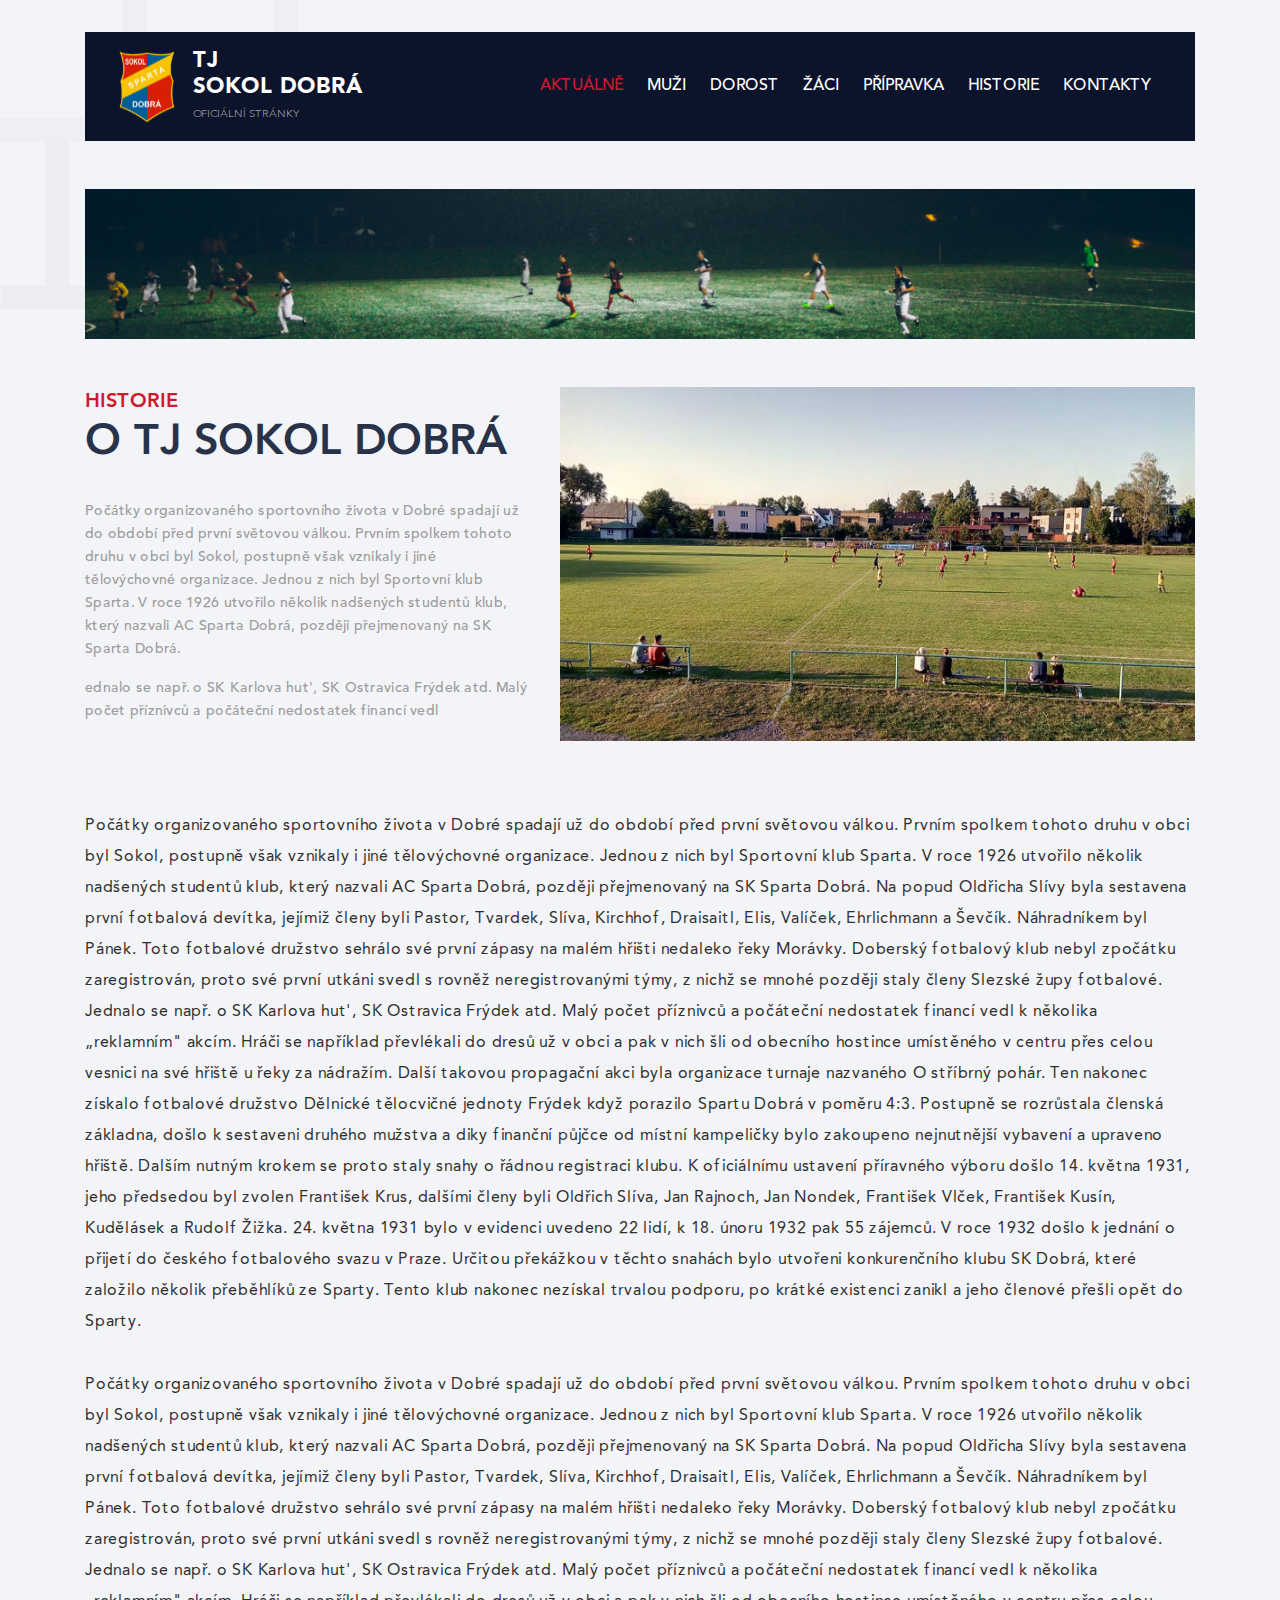
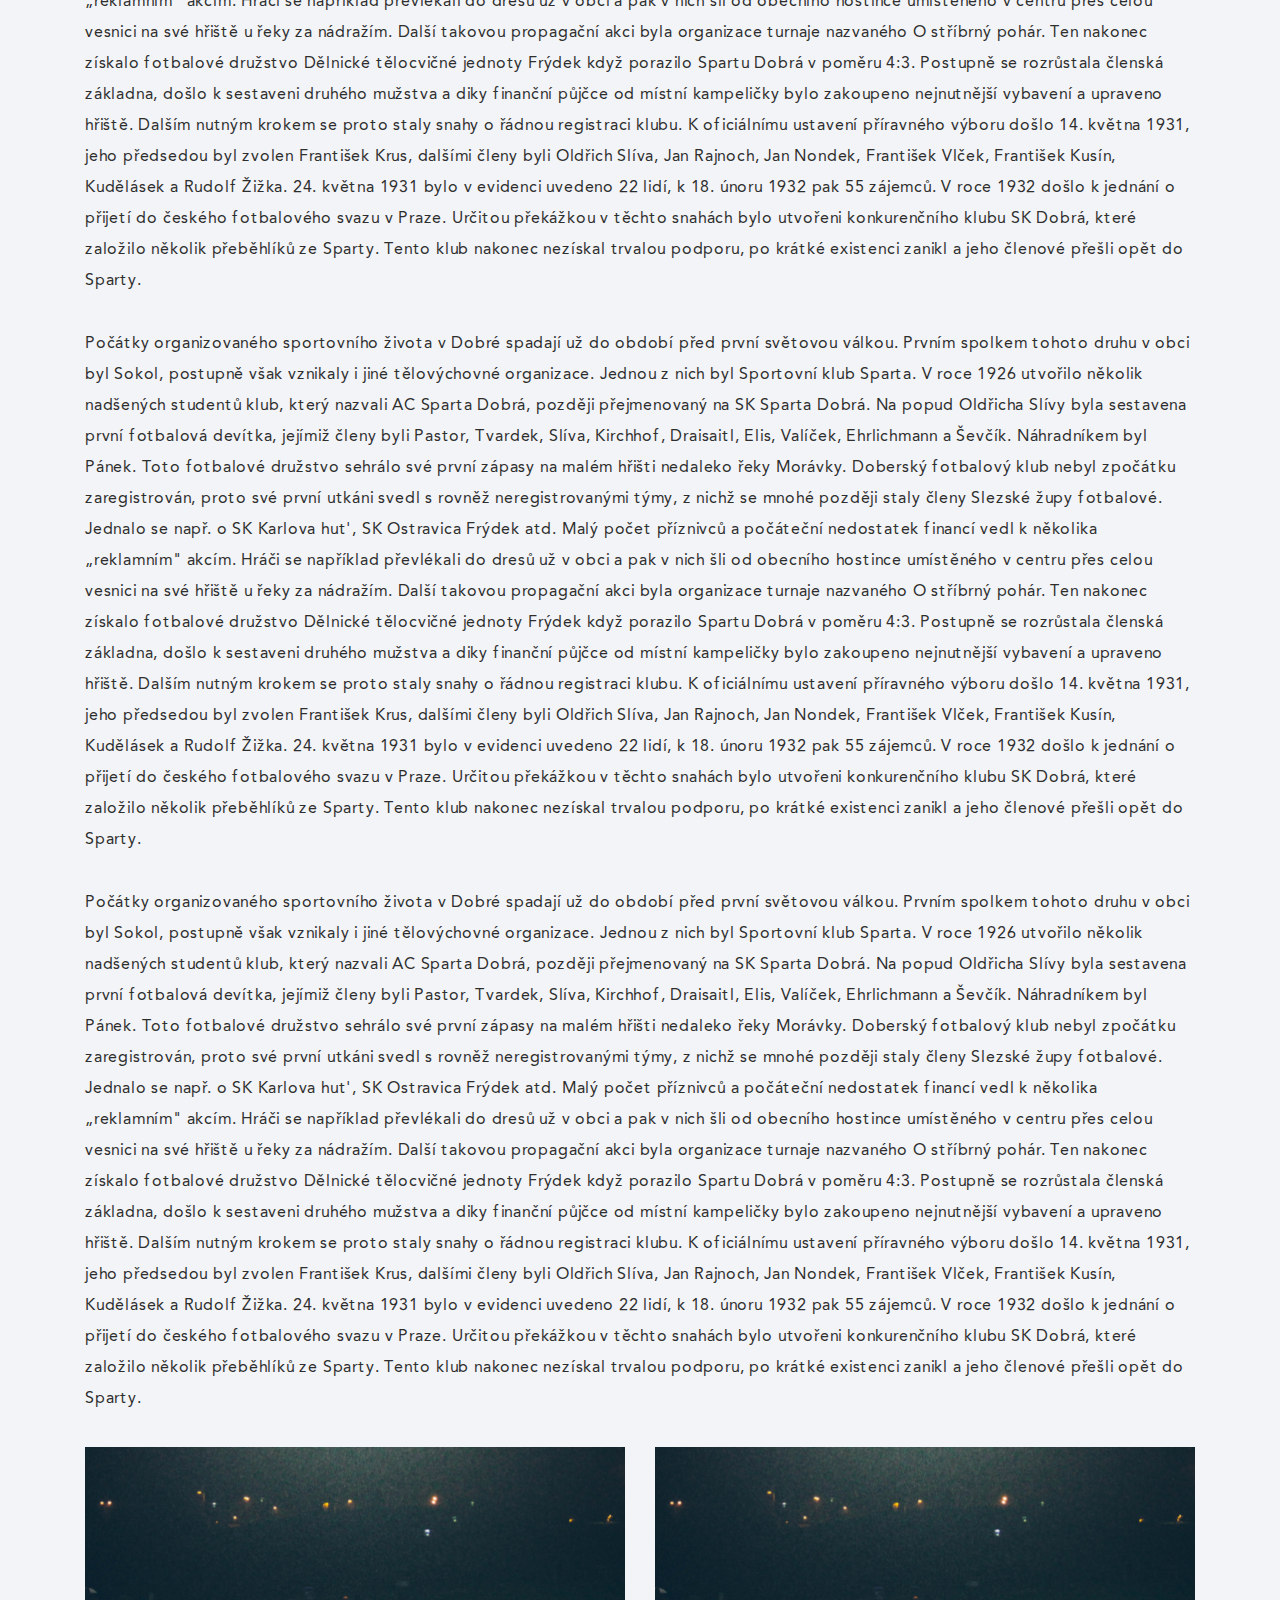
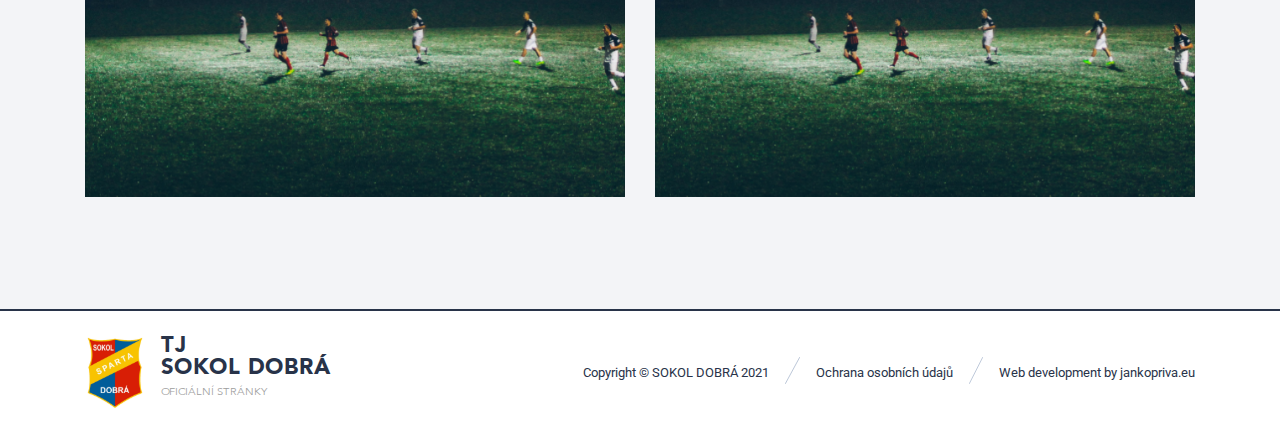
==== commit 9481cad1: "Font fix" ====
--- a/about.html
+++ b/about.html
@@ -26,7 +26,7 @@
 	<div class="main">
 		<div class="container">
 			<div class="header">
-				<a href='' title="logo" class="header-logo">
+				<a href='/' title="logo" class="header-logo">
 					<img src='assets/icons/logo.svg' alt='logo' />
 					<div class="header-text">
 						<h1 class="header-text-main">TJ <br>
@@ -39,37 +39,37 @@
 				</button>
 				<ul class="header-menu">
 					<li class="active">
-						<a href=''>
+						<a href='/news.html'>
 							AKTUÁLNĚ
 						</a>
 					</li>
 					<li>
-						<a href=''>
+						<a href='/tym.html'>
 							MUŽI
 						</a>
 					</li>
 					<li>
-						<a href=''>
+						<a href='/tym.html'>
 							DOROST
 						</a>
 					</li>
 					<li>
-						<a href=''>
+						<a href='/tym.html'>
 							ŽÁCI
 						</a>
 					</li>
 					<li>
-						<a href=''>
+						<a href='/tym.html'>
 							PŘÍPRAVKA
 						</a>
 					</li>
 					<li>
-						<a href=''>
+						<a href='/about.html'>
 							HISTORIE
 						</a>
 					</li>
 					<li>
-						<a href=''>
+						<a href='/contact.html'>
 							KONTAKTY
 						</a>
 					</li>
@@ -137,7 +137,7 @@
 	<div class="footer">
 		<div class="container">
 			<div class="footer-content">
-				<a href='' title="logo" class="header-logo">
+				<a href='/' title="logo" class="header-logo">
 					<img src='assets/icons/logo.svg' alt='logo' />
 					<div class="header-text">
 						<span class="header-text-main">TJ <br>
--- a/style.css
+++ b/style.css
@@ -17,7 +17,7 @@
 /* GLOBAL */
 
 body {
-	font-family: 'SFProText', sans-serif;
+	font-family: 'Avenir LT Pro', sans-serif;
 }
 :root {
 	--primary: #CC1B2C;
--- a/assets/css/font.css
+++ b/assets/css/font.css
@@ -1,162 +1,108 @@
 @font-face {
-    font-family: 'SFProText';
-    src: url('SFProText-Bold.woff2') format('woff2'),
-        url('SFProText-Bold.woff') format('woff');
+    font-family: 'Avenir LT Pro';
+    src: url('../font/AvenirLTPro-BookOblique.woff2') format('woff2'),
+        url('../font/AvenirLTPro-BookOblique.woff') format('woff');
+    font-weight: normal;
+    font-style: normal;
+    font-display: swap;
+}
+
+@font-face {
+    font-family: 'Avenir LT Pro';
+    src: url('../font/AvenirLTPro-Heavy.woff2') format('woff2'),
+        url('../font/AvenirLTPro-Heavy.woff') format('woff');
     font-weight: bold;
     font-style: normal;
     font-display: swap;
 }
 
 @font-face {
-    font-family: 'SFProText';
-    src: url('SFProText-BlackItalic.woff2') format('woff2'),
-        url('SFProText-BlackItalic.woff') format('woff');
+    font-family: 'Avenir LT Pro';
+    src: url('../font/AvenirLTPro-Medium.woff2') format('woff2'),
+        url('../font/AvenirLTPro-Medium.woff') format('woff');
+    font-weight: 500;
+    font-style: normal;
+    font-display: swap;
+}
+
+@font-face {
+    font-family: 'Avenir LT Pro';
+    src: url('../font/AvenirLTPro-LightOblique.woff2') format('woff2'),
+        url('../font/AvenirLTPro-LightOblique.woff') format('woff');
+    font-weight: 300;
+    font-style: italic;
+    font-display: swap;
+}
+
+@font-face {
+    font-family: 'Avenir LT Pro';
+    src: url('../font/AvenirLTPro-Black.woff2') format('woff2'),
+        url('../font/AvenirLTPro-Black.woff') format('woff');
+    font-weight: 900;
+    font-style: normal;
+    font-display: swap;
+}
+
+@font-face {
+    font-family: 'Avenir LT Pro';
+    src: url('../font/AvenirLTPro-Book.woff2') format('woff2'),
+        url('../font/AvenirLTPro-Book.woff') format('woff');
+    font-weight: normal;
+    font-style: normal;
+    font-display: swap;
+}
+
+@font-face {
+    font-family: 'Avenir LT Pro';
+    src: url('../font/AvenirLTPro-Oblique.woff2') format('woff2'),
+        url('../font/AvenirLTPro-Oblique.woff') format('woff');
+    font-weight: normal;
+    font-style: italic;
+    font-display: swap;
+}
+
+@font-face {
+    font-family: 'Avenir LT Pro';
+    src: url('../font/AvenirLTPro-HeavyOblique.woff2') format('woff2'),
+        url('../font/AvenirLTPro-HeavyOblique.woff') format('woff');
+    font-weight: bold;
+    font-style: italic;
+    font-display: swap;
+}
+
+@font-face {
+    font-family: 'Avenir LT Pro';
+    src: url('../font/AvenirLTPro-BlackOblique.woff2') format('woff2'),
+        url('../font/AvenirLTPro-BlackOblique.woff') format('woff');
     font-weight: 900;
     font-style: italic;
     font-display: swap;
 }
 
 @font-face {
-    font-family: 'SFProText';
-    src: url('SFProText-Black.woff2') format('woff2'),
-        url('SFProText-Black.woff') format('woff');
-    font-weight: 900;
+    font-family: 'Avenir LT Pro';
+    src: url('../font/AvenirLTPro-Roman.woff2') format('woff2'),
+        url('../font/AvenirLTPro-Roman.woff') format('woff');
+    font-weight: normal;
     font-style: normal;
     font-display: swap;
 }
 
 @font-face {
-    font-family: 'SFProText';
-    src: url('SFProText-Heavy.woff2') format('woff2'),
-        url('SFProText-Heavy.woff') format('woff');
-    font-weight: 900;
-    font-style: normal;
-    font-display: swap;
-}
-
-@font-face {
-    font-family: 'SFProText';
-    src: url('SFProText-HeavyItalic.woff2') format('woff2'),
-        url('SFProText-HeavyItalic.woff') format('woff');
-    font-weight: 900;
-    font-style: italic;
-    font-display: swap;
-}
-
-@font-face {
-    font-family: 'SFProText';
-    src: url('SFProText-BoldItalic.woff2') format('woff2'),
-        url('SFProText-BoldItalic.woff') format('woff');
-    font-weight: bold;
-    font-style: italic;
-    font-display: swap;
-}
-
-@font-face {
-    font-family: 'SFProText';
-    src: url('SFProText-LightItalic.woff2') format('woff2'),
-        url('SFProText-LightItalic.woff') format('woff');
-    font-weight: 300;
-    font-style: italic;
-    font-display: swap;
-}
-
-@font-face {
-    font-family: 'SFProText';
-    src: url('SFProText-Medium.woff2') format('woff2'),
-        url('SFProText-Medium.woff') format('woff');
-    font-weight: 500;
-    font-style: normal;
-    font-display: swap;
-}
-
-@font-face {
-    font-family: 'SFProText';
-    src: url('SFProText-Light.woff2') format('woff2'),
-        url('SFProText-Light.woff') format('woff');
+    font-family: 'Avenir LT Pro';
+    src: url('../font/AvenirLTPro-Light.woff2') format('woff2'),
+        url('../font/AvenirLTPro-Light.woff') format('woff');
     font-weight: 300;
     font-style: normal;
     font-display: swap;
 }
 
 @font-face {
-    font-family: 'SFProText';
-    src: url('SFProText-MediumItalic.woff2') format('woff2'),
-        url('SFProText-MediumItalic.woff') format('woff');
+    font-family: 'Avenir LT Pro 65';
+    src: url('../font/AvenirLTPro-MediumOblique.woff2') format('woff2'),
+        url('../font/AvenirLTPro-MediumOblique.woff') format('woff');
     font-weight: 500;
-    font-style: italic;
-    font-display: swap;
-}
-
-@font-face {
-    font-family: 'SFProText';
-    src: url('SFProText-Regular.woff2') format('woff2'),
-        url('SFProText-Regular.woff') format('woff');
-    font-weight: normal;
     font-style: normal;
     font-display: swap;
 }
 
-@font-face {
-    font-family: 'SFProText';
-    src: url('SFProText-RegularItalic.woff2') format('woff2'),
-        url('SFProText-RegularItalic.woff') format('woff');
-    font-weight: normal;
-    font-style: italic;
-    font-display: swap;
-}
-
-@font-face {
-    font-family: 'SFProText';
-    src: url('SFProText-Semibold.woff2') format('woff2'),
-        url('SFProText-Semibold.woff') format('woff');
-    font-weight: 600;
-    font-style: normal;
-    font-display: swap;
-}
-
-@font-face {
-    font-family: 'SFProText';
-    src: url('SFProText-Thin.woff2') format('woff2'),
-        url('SFProText-Thin.woff') format('woff');
-    font-weight: 100;
-    font-style: normal;
-    font-display: swap;
-}
-
-@font-face {
-    font-family: 'SFProText';
-    src: url('SFProText-SemiboldItalic.woff2') format('woff2'),
-        url('SFProText-SemiboldItalic.woff') format('woff');
-    font-weight: 600;
-    font-style: italic;
-    font-display: swap;
-}
-
-@font-face {
-    font-family: 'SFProText';
-    src: url('SFProText-UltralightItalic.woff2') format('woff2'),
-        url('SFProText-UltralightItalic.woff') format('woff');
-    font-weight: 100;
-    font-style: italic;
-    font-display: swap;
-}
-
-@font-face {
-    font-family: 'SFProText';
-    src: url('SFProText-ThinItalic.woff2') format('woff2'),
-        url('SFProText-ThinItalic.woff') format('woff');
-    font-weight: 100;
-    font-style: italic;
-    font-display: swap;
-}
-
-@font-face {
-    font-family: 'SFProText';
-    src: url('SFProText-Ultralight.woff2') format('woff2'),
-        url('SFProText-Ultralight.woff') format('woff');
-    font-weight: 100;
-    font-style: normal;
-    font-display: swap;
-}
-
